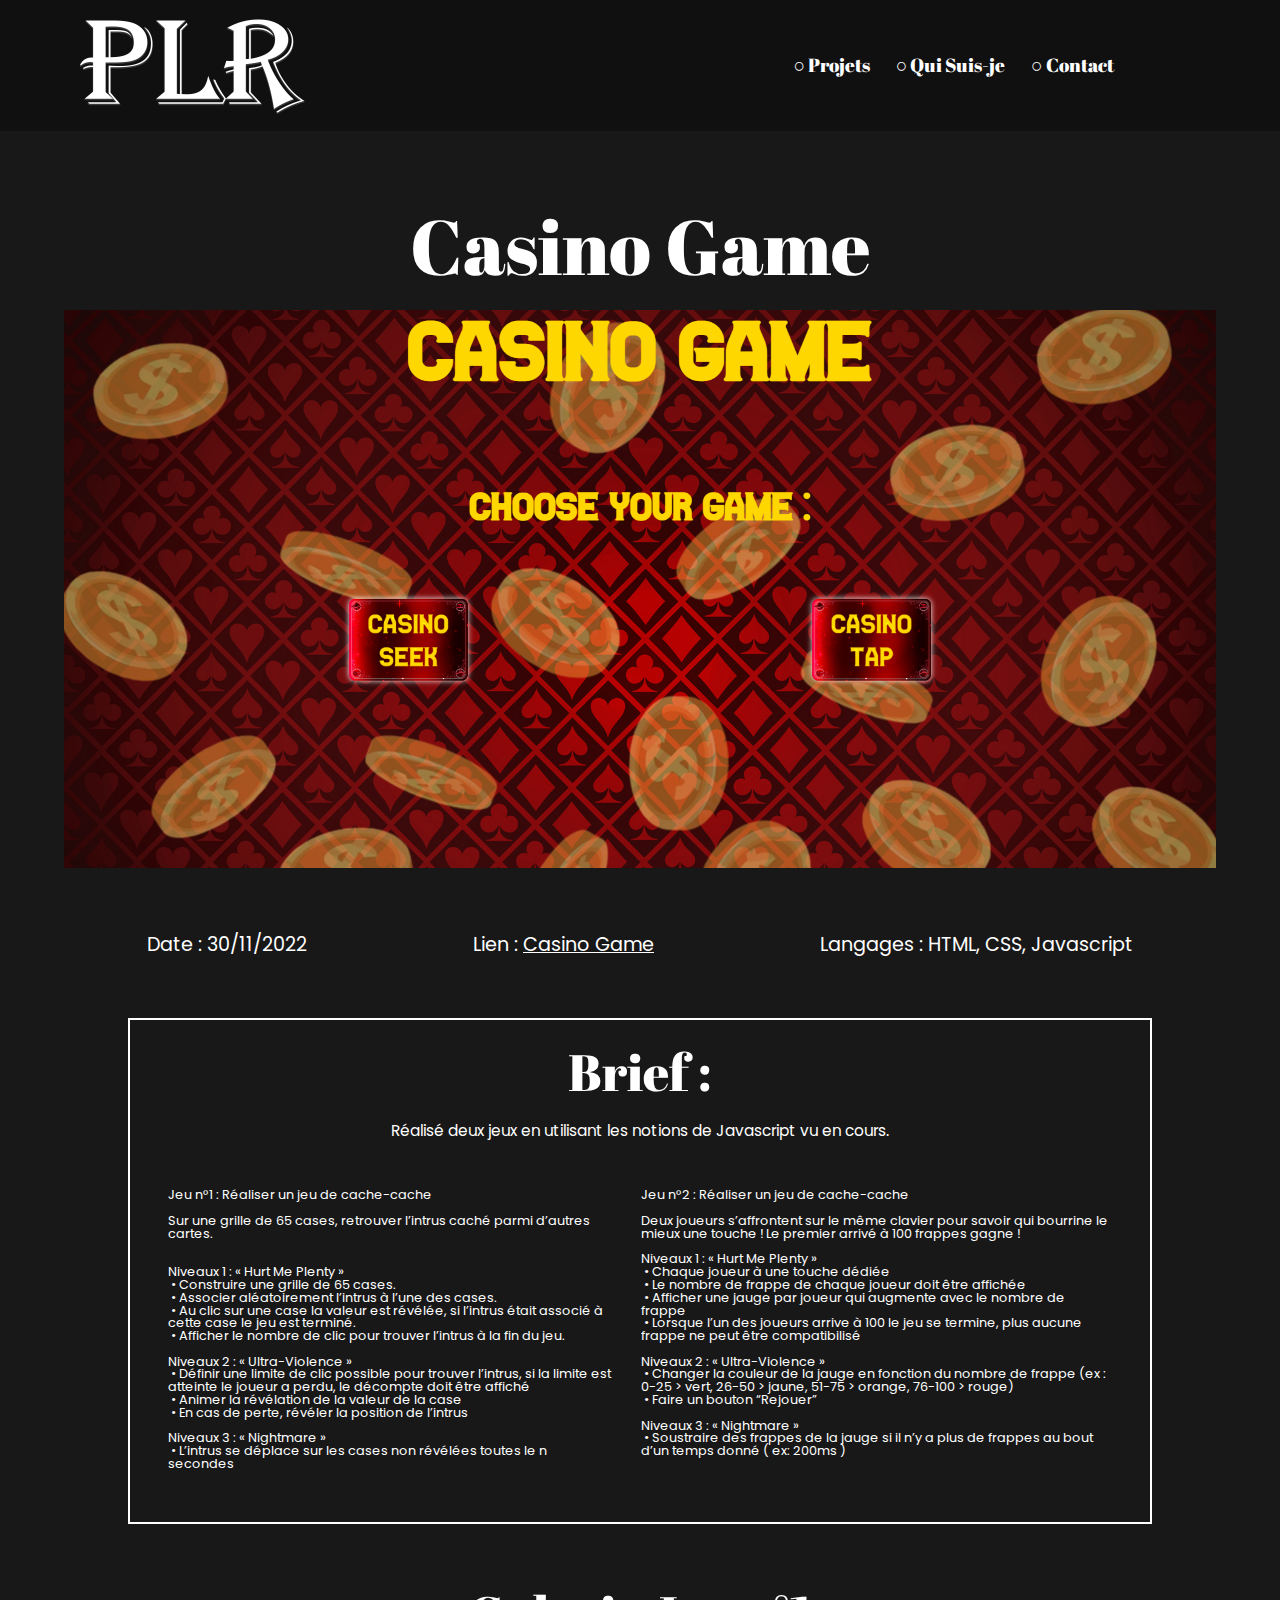
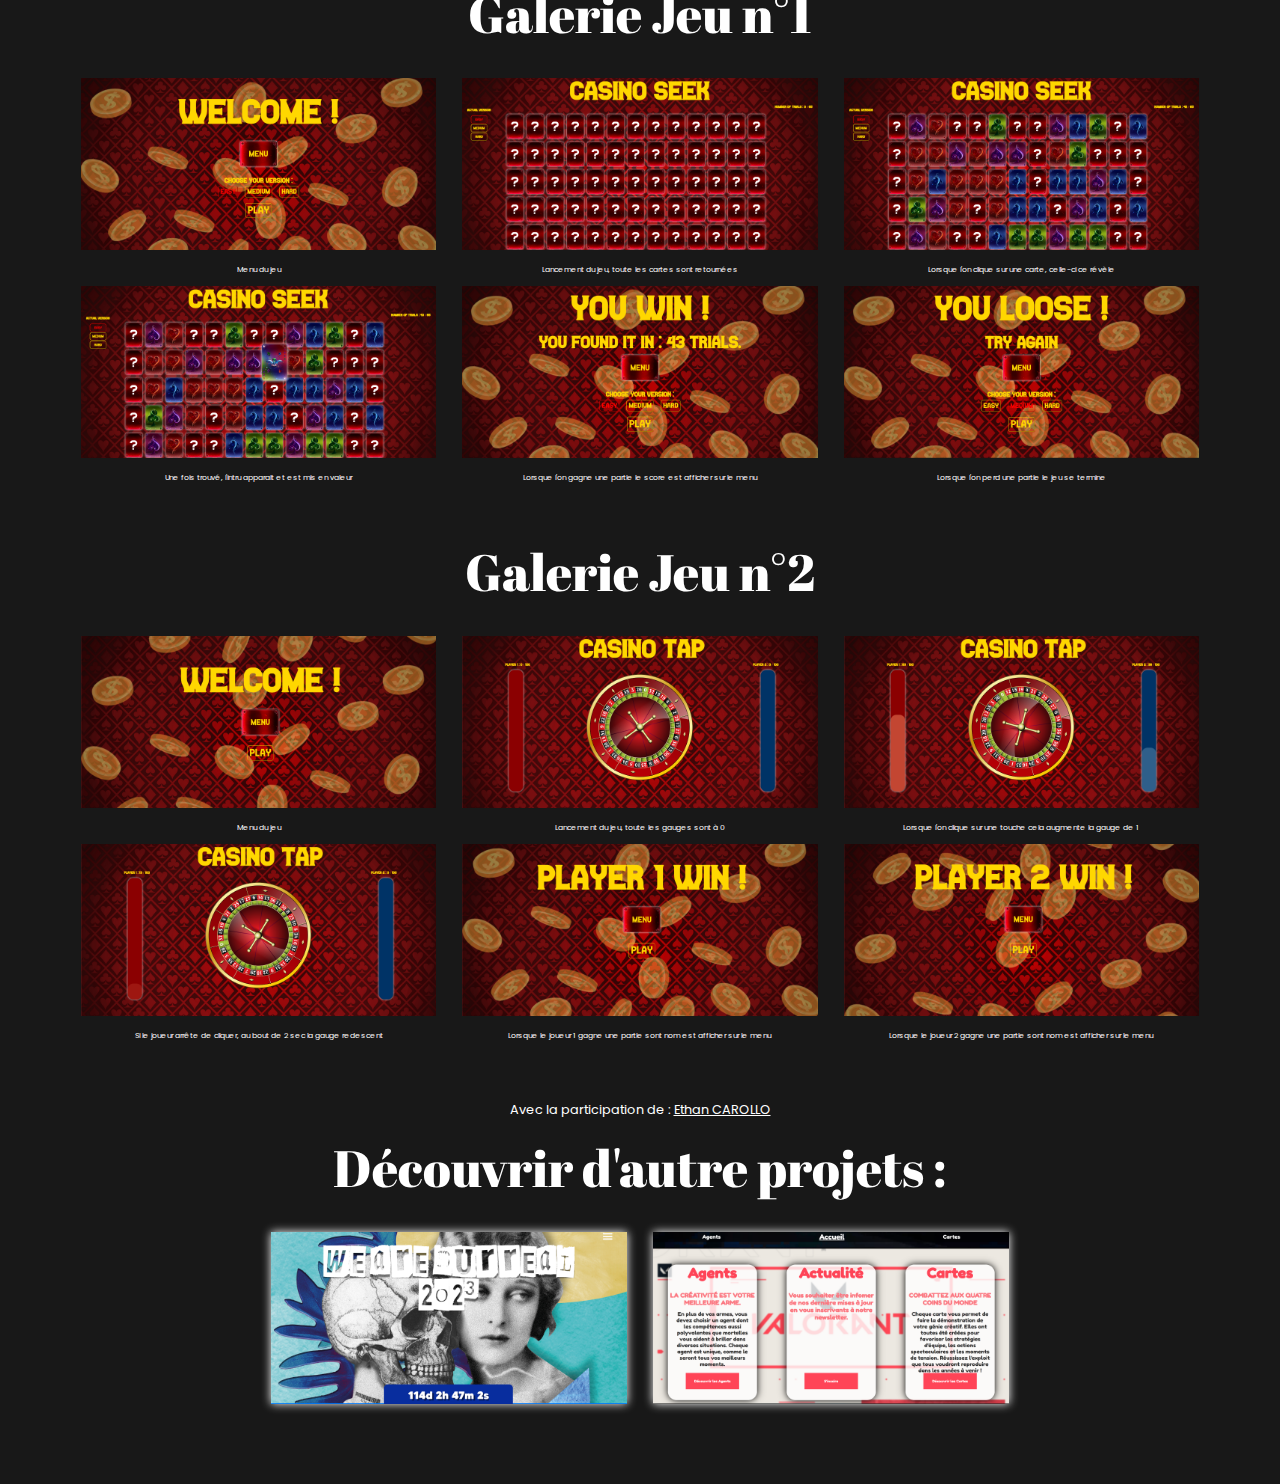
==== Casino/casino.html @ 292a05e4 "Add files via upload" ====
<!DOCTYPE html>

<html lang="en">

<head>
    <meta charset="UTF-8">
    <meta name="viewport" content="width=device-width, initial-scale=1.0">
    <meta http-equiv="X-UA-Compatible" content="ie=edge">
    <title>Pierre-Louis Rousseaux ◉ Portfolio/Casino</title>
    <link rel="icon" type="image/png" sizes="50x50" href="">
    <link rel="stylesheet" href="styles.css" />
</head>

<body>
    <header>
        <a href="../index.html" style="text-decoration: none"><img class="logo" src="../Main/pictures/logo.png"></a>
        <a href="../Main/projects.html" style="text-decoration: none" class="first_link">
            <h1>○ Projets</h1>
        </a>
        <a href="../Main/who.html" style="text-decoration: none">
            <h1>○ Qui Suis-je</h1>
        </a>
        <a href="../Main/contacts.html" style="text-decoration: none">
            <h1>○ Contact</h1>
        </a>
    </header>

    <div class="project">
        <h1>Casino Game</h1>
        <img class="main_picture" src="pictures/Main_Casino.png">
        <div class="informations">
            <p>Date : 30/11/2022</p>
            <p>Lien : <a href="https://p-lrou.github.io/Casino/" target="_blank"
                    style="text-decoration: none; color: white;"><u>Casino Game</u></a></p>
            <p>Langages : HTML, CSS, Javascript</p>
        </div>
        <div class="brief">
            <h2>Brief :</h2>
            <h3>Réalisé deux jeux en utilisant les notions de Javascript vu en cours.</h3>
            <div class="text_game">
                <p>
                    Jeu n°1 : Réaliser un jeu de cache-cache<br><br>
                    Sur une grille de 65 cases, retrouver l’intrus caché parmi d’autres cartes.<br><br><br>
                    Niveaux 1 : « Hurt Me Plenty »<br>
                    &nbsp;• Construire une grille de 65 cases.<br>
                    &nbsp;• Associer aléatoirement l’intrus à l’une des cases.<br>
                    &nbsp;• Au clic sur une case la valeur est révélée, si l’intrus était associé à cette case le jeu
                    est
                    terminé.<br>
                    &nbsp;• Afficher le nombre de clic pour trouver l’intrus à la fin du jeu.<br><br>
                    Niveaux 2 : « Ultra-Violence »<br>
                    &nbsp;• Définir une limite de clic possible pour trouver l’intrus, si la limite est atteinte le
                    joueur a
                    perdu, le décompte doit être affiché<br>
                    &nbsp;• Animer la révélation de la valeur de la case<br>
                    &nbsp;• En cas de perte, révéler la position de l’intrus<br><br>
                    Niveaux 3 : « Nightmare »<br>
                    &nbsp;• L’intrus se déplace sur les cases non révélées toutes le n secondes<br>
                </p>
                <p>
                    Jeu n°2 : Réaliser un jeu de cache-cache<br><br>
                    Deux joueurs s’affrontent sur le même clavier pour savoir qui bourrine le mieux une touche ! Le
                    premier arrivé à 100 frappes gagne !<br><br>
                    Niveaux 1 : « Hurt Me Plenty »<br>
                    &nbsp;• Chaque joueur à une touche dédiée<br>
                    &nbsp;• Le nombre de frappe de chaque joueur doit être affichée<br>
                    &nbsp;• Afficher une jauge par joueur qui augmente avec le nombre de frappe<br>
                    &nbsp;• Lorsque l’un des joueurs arrive à 100 le jeu se termine, plus aucune frappe ne peut être
                    compatibilisé<br><br>
                    Niveaux 2 : « Ultra-Violence »<br>
                    &nbsp;• Changer la couleur de la jauge en fonction du nombre de frappe (ex : 0-25 > vert, 26-50 >
                    jaune,
                    51-75 >
                    orange, 76-100 > rouge)<br>
                    &nbsp;• Faire un bouton “Rejouer”<br><br>
                    Niveaux 3 : « Nightmare »<br>
                    &nbsp;• Soustraire des frappes de la jauge si il n’y a plus de frappes au bout d’un temps donné (
                    ex: 200ms
                    )
                </p>
            </div>
        </div>
        <div class="galery">
            <h2>Galerie Jeu n°1</h2>
            <div class="images">
                <div class="imgs">
                    <img src="pictures/Casino_1.png">
                    <p>Menu du jeu</p>
                </div>
                <div class="imgs">
                    <img src="pictures/Casino_2.png">
                    <p>Lancement du jeu, toute les cartes sont retournées</p>
                </div>
                <div class="imgs">
                    <img src="pictures/Casino_3.png">
                    <p>Lorsque l'on clique sur une carte, celle-ci ce révèle</p>
                </div>
                <div class="imgs">
                    <img src="pictures/Casino_4.png">
                    <p>Une fois trouvé, l'intru apparait et est mis en valeur</p>
                </div>
                <div class="imgs">
                    <img src="pictures/Casino_5.png">
                    <p>Lorsque l'on gagne une partie le score est afficher sur le menu</p>
                </div>
                <div class="imgs">
                    <img src="pictures/Casino_6.png">
                    <p>Lorsque l'on perd une partie le jeu se termine</p>
                </div>
            </div>
        </div>
        <div class="galery">
            <h2>Galerie Jeu n°2</h2>
            <div class="images">
                <div class="imgs">
                    <img src="pictures/Casino_7.png">
                    <p>Menu du jeu</p>
                </div>
                <div class="imgs">
                    <img src="pictures/Casino_8.png">
                    <p>Lancement du jeu, toute les gauges sont à 0</p>
                </div>
                <div class="imgs">
                    <img src="pictures/Casino_9.png">
                    <p>Lorsque l'on clique sur une touche cela augmente la gauge de 1</p>
                </div>
                <div class="imgs">
                    <img src="pictures/Casino_10.png">
                    <p>Si le joueur arrête de cliquer, au bout de 2 sec la gauge redescent</p>
                </div>
                <div class="imgs">
                    <img src="pictures/Casino_11.png">
                    <p>Lorsque le joueur 1 gagne une partie sont nom est afficher sur le menu</p>
                </div>
                <div class="imgs">
                    <img src="pictures/Casino_12.png">
                    <p>Lorsque le joueur 2 gagne une partie sont nom est afficher sur le menu</p>
                </div>
            </div>
        </div>
    </div>
    <p class="help">Avec la participation de : <a href="https://www.ethew-dev.space/" target="_blank"
            style="text-decoration: none; color: white;"><u>Ethan
                CAROLLO</u></a></p>
    <div class="other">
        <h2>Découvrir d'autre projets :</h2>
        <div class="other_projects">
            <a href="../WorkShop_1/workshop1.html" style="text-decoration: none"><img
                    src="../WorkShop_1/pictures/Main_WorkShop1.png"></a>
            <a href="../Valorant/valorant.html" style="text-decoration: none"><img
                    src="../Valorant/pictures/Main_Valorant.png"></a>
        </div>
    </div>

    <script src="index.js"></script>
</body>

</html>
---- Casino/styles.css ----
@import url('https://fonts.googleapis.com/css2?family=Abril+Fatface&display=swap');
@import url('https://fonts.googleapis.com/css2?family=Poppins:wght@500&display=swap');

html,
body,
div,
span,
applet,
object,
iframe,
h1,
h2,
h3,
h4,
h5,
h6,
p,
blockquote,
pre,
a,
abbr,
acronym,
address,
big,
cite,
code,
del,
dfn,
em,
img,
ins,
kbd,
q,
s,
samp,
small,
strike,
strong,
sub,
sup,
tt,
var,
b,
u,
i,
center,
dl,
dt,
dd,
ol,
ul,
li,
fieldset,
form,
label,
legend,
table,
caption,
tbody,
tfoot,
thead,
tr,
th,
td,
article,
aside,
canvas,
details,
embed,
figure,
figcaption,
footer,
header,
hgroup,
menu,
nav,
output,
ruby,
section,
summary,
time,
mark,
audio,
video {
    margin: 0;
    padding: 0;
    border: 0;
    font-size: 100%;
    font: inherit;
    vertical-align: baseline;
}

article,
aside,
details,
figcaption,
figure,
footer,
header,
hgroup,
menu,
nav,
section {
    display: block;
}

body {
    line-height: 1;
}

ol,
ul {
    list-style: none;
}

blockquote,
q {
    quotes: none;
}

blockquote:before,
blockquote:after,
q:before,
q:after {
    content: '';
    content: none;
}

table {
    border-collapse: collapse;
    border-spacing: 0;
}

::-webkit-scrollbar {
    width: 10px;
}

::-webkit-scrollbar-track {
    background: rgb(24, 24, 24);
}

::-webkit-scrollbar-thumb {
    background: #a30507;
    border-radius: 10px;
}

::-webkit-scrollbar-thumb:hover {
    background: #a10507c9;
}

body {
    background-color: rgb(24, 24, 24);
}

header {
    display: flex;
    background-color: rgba(0,0,0,0.3);
}

header .logo {
    margin-left: 5vw;
    position: relative;
    width: 20vw;
}

header .first_link{
    margin-left: 35vw;
}

header a {
    font-size: 1.5vw;
    margin-top: auto;
    margin-bottom: auto;
    margin-right: 2vw;
    color: white;
    font-family: 'Abril Fatface', cursive;
}

.project {
    margin-top: 6vw;
    margin-left: 5vw;
    margin-right: 5vw;
    color: white;
}

.project h1 {
    margin-bottom: 2vw;
    text-align: center;
    font-size: 6vw;
    font-family: 'Abril Fatface', cursive;
}

.project .main_picture {
    width: 100%;
}

.project .informations {
    margin-top: 5vw;
    margin-bottom: 5vw;
    display: flex;
    font-size: 1.5vw;
    font-family: 'Poppins', sans-serif;
}

.informations p {
    margin: auto;
}

.brief {
    margin-left: 5vw;
    margin-right: 5vw;
    margin-bottom: 5vw;
    border: 0.2vw solid white;
    padding: 2vw;
}

.brief h2 {
    margin-bottom: 2vw;
    text-align: center;
    font-size: 4vw;
    font-family: 'Abril Fatface', cursive;
}

.brief h3 {
    text-align: center;
    margin-top: 2vw;
    margin-bottom: 2vw;
    font-size: 1.2vw;
    font-family: 'Poppins', sans-serif;
}

.brief .text_game {
    display: flex;
}

.text_game p {
    margin: 1vw;
    margin-top: 2vw;
    margin-bottom: 2vw;
    font-size: 1vw;
    font-family: 'Poppins', sans-serif;
}

.galery .images {
    justify-content: center;
    display: flex;
    flex-wrap: wrap;
    margin-bottom: 5vw;
}

.galery h2 {
    margin-bottom: 2vw;
    text-align: center;
    font-size: 4vw;
    font-family: 'Abril Fatface', cursive;
}

.images img {
    width: 27.8vw;
    margin: 1vw;
}

.imgs p{
    text-align: center;
    font-size: 0.6vw;
    font-family: 'Poppins', sans-serif;
}

.help{
    margin-bottom: 2vw;
    text-align: center;
    font-size: 1vw;
    color: white;
    font-family: 'Poppins', sans-serif;
}

.other {
    margin-left: 5vw;
    margin-right: 5vw;
    margin-bottom: 5vw;
}

.other h2{
    margin-bottom: 2vw;
    text-align: center;
    font-size: 4vw;
    color: white;
    font-family: 'Abril Fatface', cursive;
}

.other .other_projects {
    justify-content: center;
    display: flex;
    flex-wrap: wrap;
}

.other_projects img{
    width: 27.8vw;
    margin: 1vw;
    transition: all 0.5s;
    box-shadow: 0px 0px 1vh rgb(255, 255, 255);
}

.other_projects img:hover{  
    scale: 1.05;
    transition: all 0.5s;
}
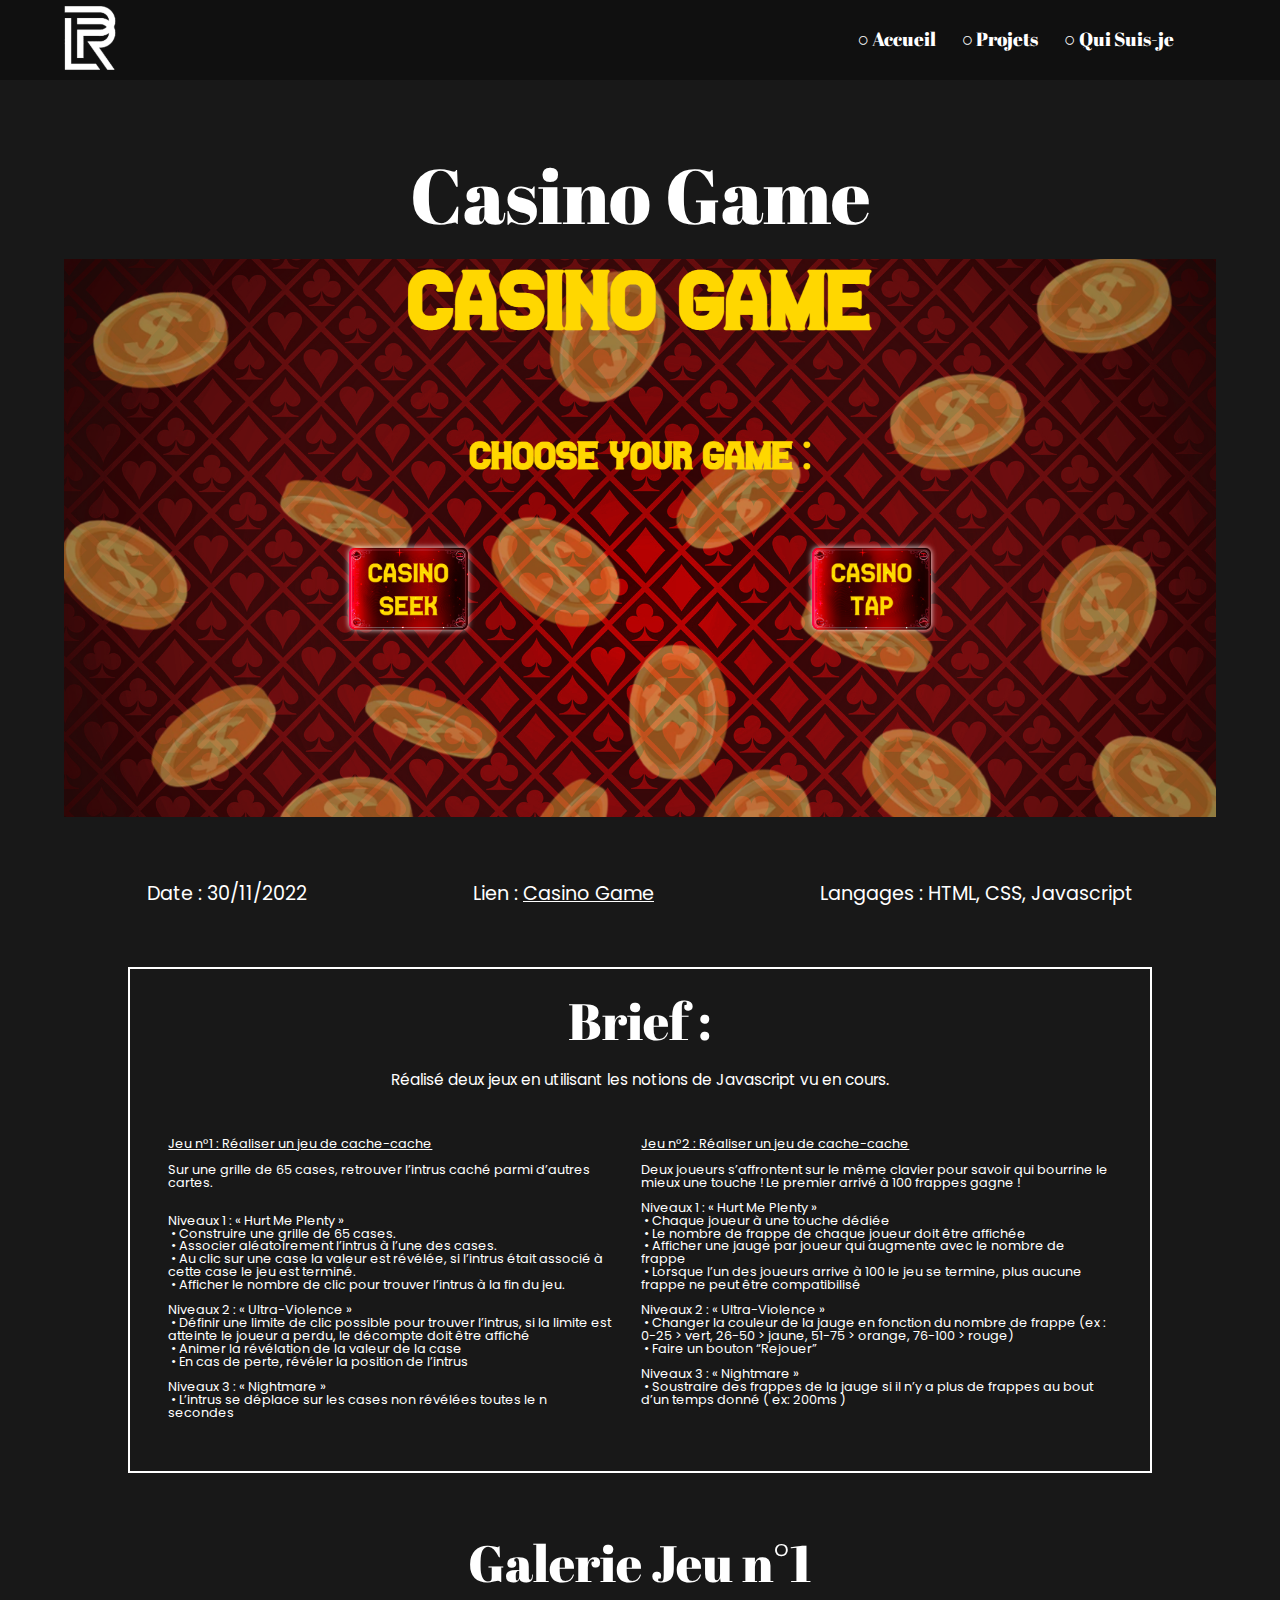
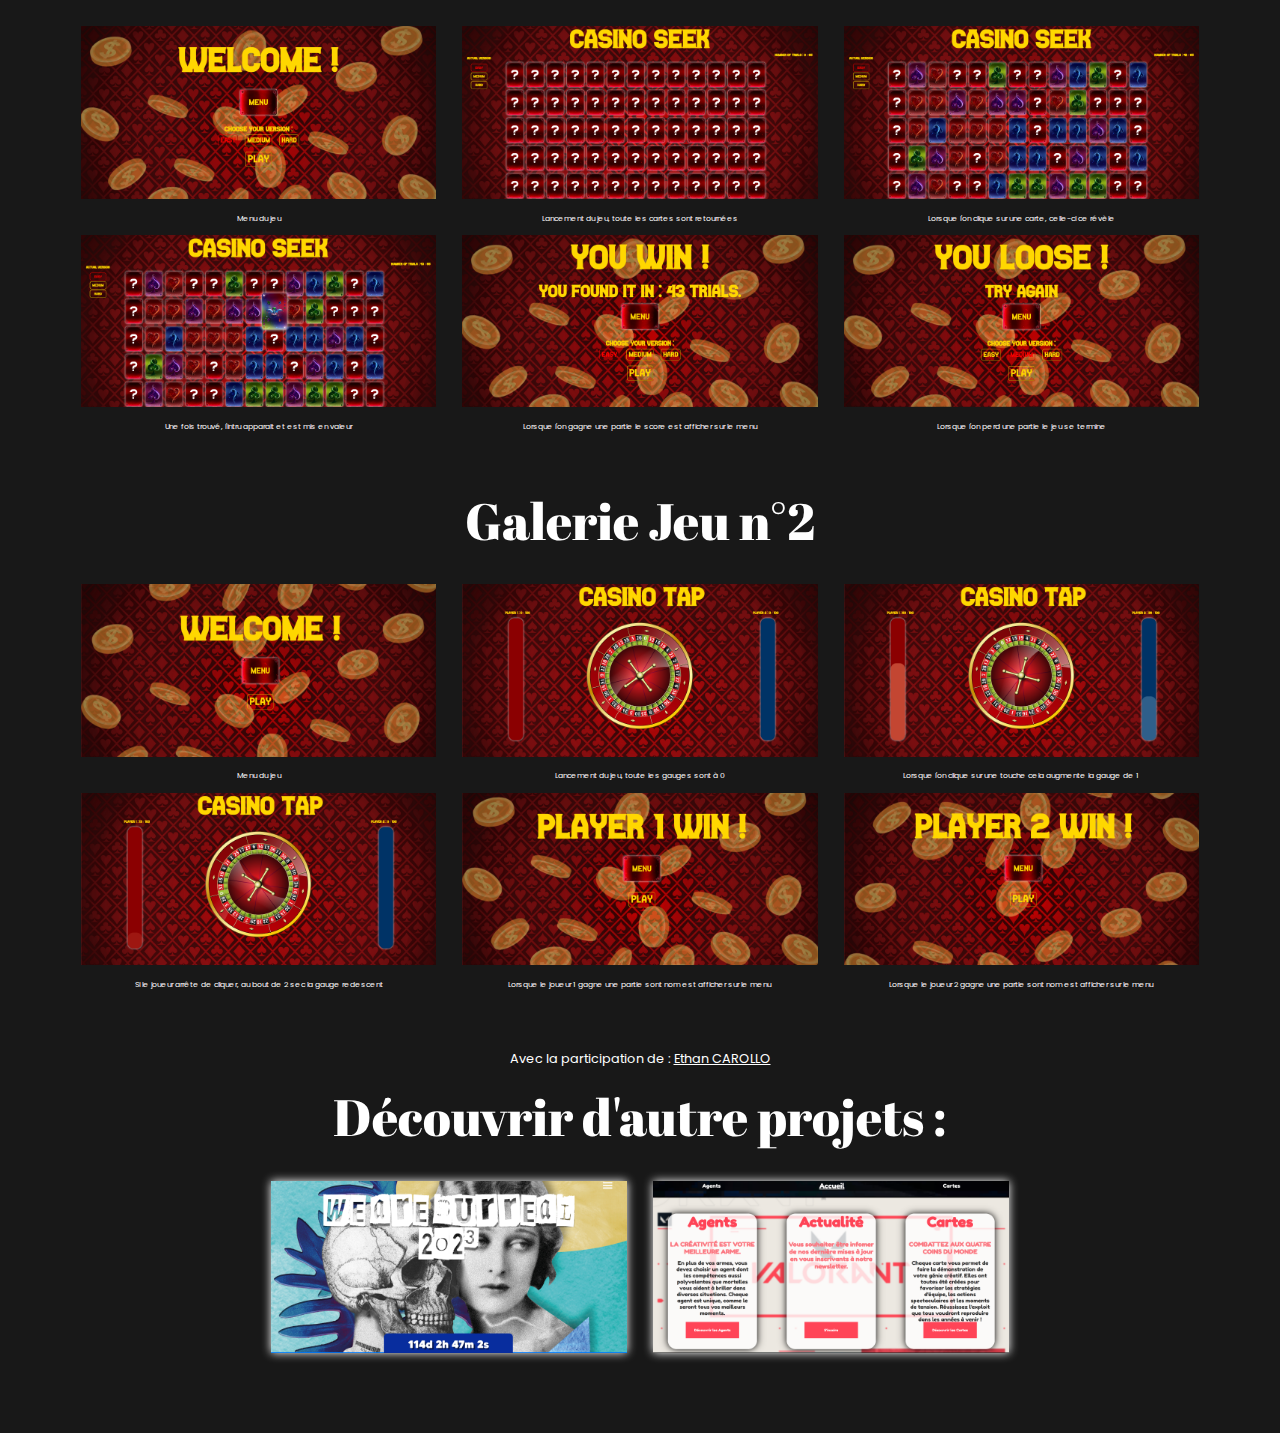
==== commit 49f5221f: "Add files via upload" ====
--- a/Casino/casino.html
+++ b/Casino/casino.html
@@ -14,14 +14,14 @@
 <body>
     <header>
         <a href="../index.html" style="text-decoration: none"><img class="logo" src="../Main/pictures/logo.png"></a>
-        <a href="../Main/projects.html" style="text-decoration: none" class="first_link">
+        <a href="../index.html" style="text-decoration: none" class="first_link">
+            <h1>○ Accueil</h1>
+        </a>
+        <a href="../Main/projects.html" style="text-decoration: none">
             <h1>○ Projets</h1>
         </a>
-        <a href="../Main/who.html" style="text-decoration: none">
+        <a href="../Main/quisuisje.html" style="text-decoration: none">
             <h1>○ Qui Suis-je</h1>
-        </a>
-        <a href="../Main/contacts.html" style="text-decoration: none">
-            <h1>○ Contact</h1>
         </a>
     </header>
 
@@ -39,7 +39,7 @@
             <h3>Réalisé deux jeux en utilisant les notions de Javascript vu en cours.</h3>
             <div class="text_game">
                 <p>
-                    Jeu n°1 : Réaliser un jeu de cache-cache<br><br>
+                    <u>Jeu n°1 : Réaliser un jeu de cache-cache</u><br><br>
                     Sur une grille de 65 cases, retrouver l’intrus caché parmi d’autres cartes.<br><br><br>
                     Niveaux 1 : « Hurt Me Plenty »<br>
                     &nbsp;• Construire une grille de 65 cases.<br>
@@ -58,7 +58,7 @@
                     &nbsp;• L’intrus se déplace sur les cases non révélées toutes le n secondes<br>
                 </p>
                 <p>
-                    Jeu n°2 : Réaliser un jeu de cache-cache<br><br>
+                    <u>Jeu n°2 : Réaliser un jeu de cache-cache</u><br><br>
                     Deux joueurs s’affrontent sur le même clavier pour savoir qui bourrine le mieux une touche ! Le
                     premier arrivé à 100 frappes gagne !<br><br>
                     Niveaux 1 : « Hurt Me Plenty »<br>
--- a/Casino/styles.css
+++ b/Casino/styles.css
@@ -158,13 +158,14 @@
 }
 
 header .logo {
-    margin-left: 5vw;
+    margin: 0.5vw;
+    margin-left: 4.5vw;
     position: relative;
-    width: 20vw;
+    width: 5vw;
 }
 
 header .first_link{
-    margin-left: 35vw;
+    margin-left: 55vw;
 }
 
 header a {
@@ -174,6 +175,12 @@
     margin-right: 2vw;
     color: white;
     font-family: 'Abril Fatface', cursive;
+    transition: all 0.5s;
+}
+
+header a:hover {
+    color: #a30507;
+    transition: all 0.5s;
 }
 
 .project {
@@ -304,4 +311,175 @@
 .other_projects img:hover{  
     scale: 1.05;
     transition: all 0.5s;
+}
+
+
+@media screen and (orientation:portrait) {
+    body{
+        overflow-x: hidden;
+    }
+
+    header {
+        display: flex;
+        background-color: rgba(0, 0, 0, 0.3);
+    }
+    
+    header .logo {
+        margin: 0.5vw;
+        margin-left: 4.5vw;
+        position: relative;
+        width: 15vw;
+    }
+    
+    header .first_link {
+        margin-left: 3vw;
+    }
+    
+    header a {
+        font-size: 4vw;
+        margin-top: auto;
+        margin-bottom: auto;
+        margin-right: 2vw;
+        color: white;
+        font-family: 'Abril Fatface', cursive;
+        transition: all 0.5s;
+    }
+    
+    header a:hover {
+        color: #a30507;
+        transition: all 0.5s;
+    }
+    
+    .project {
+        margin-top: 6vw;
+        margin-left: 5vw;
+        margin-right: 5vw;
+        color: white;
+    }
+    
+    .project h1 {
+        margin-bottom: 2vw;
+        text-align: center;
+        font-size: 7vw;
+        font-family: 'Abril Fatface', cursive;
+    }
+    
+    .project .main_picture {
+        width: 100%;
+    }
+    
+    .project .informations {
+        margin-top: 5vw;
+        margin-bottom: 5vw;
+        display: flex;
+        flex-direction: column;
+        font-size: 3.5vw;
+        font-family: 'Poppins', sans-serif;
+    }
+    
+    .informations p {
+        margin: auto;
+    }
+    
+    .brief {
+        margin-left: 5vw;
+        margin-right: 5vw;
+        margin-bottom: 5vw;
+        border: 0.2vw solid white;
+        padding: 2vw;
+    }
+    
+    .brief h2 {
+        margin-bottom: 2vw;
+        text-align: center;
+        font-size: 6vw;
+        font-family: 'Abril Fatface', cursive;
+    }
+    
+    .brief h3 {
+        text-align: center;
+        margin-top: 2vw;
+        margin-bottom: 2vw;
+        font-size: 2.5vw;
+        font-family: 'Poppins', sans-serif;
+    }
+    
+    .brief .text_game {
+        display: flex;
+        flex-direction: column;
+    }
+    
+    .text_game p {
+        margin: 1vw;
+        text-align: center;
+        margin-top: 2vw;
+        margin-bottom: 2vw;
+        font-size: 2vw;
+        font-family: 'Poppins', sans-serif;
+    }
+    
+    .galery .images {
+        justify-content: center;
+        display: flex;
+        flex-wrap: wrap;
+        margin-bottom: 5vw;
+    }
+    
+    .galery h2 {
+        margin-bottom: 2vw;
+        text-align: center;
+        font-size: 6vw;
+        font-family: 'Abril Fatface', cursive;
+    }
+    
+    .images img {
+        width: 37.8vw;
+        margin: 1vw;
+    }
+    
+    .imgs p{
+        text-align: center;
+        font-size: 1.1vw;
+        font-family: 'Poppins', sans-serif;
+    }
+    
+    .help{
+        margin-bottom: 2vw;
+        text-align: center;
+        font-size: 2vw;
+        color: white;
+        font-family: 'Poppins', sans-serif;
+    }
+    
+    .other {
+        margin-left: 5vw;
+        margin-right: 5vw;
+        margin-bottom: 5vw;
+    }
+    
+    .other h2{
+        margin-bottom: 2vw;
+        text-align: center;
+        font-size: 5vw;
+        color: white;
+        font-family: 'Abril Fatface', cursive;
+    }
+    
+    .other .other_projects {
+        justify-content: center;
+        display: flex;
+        flex-wrap: wrap;
+    }
+    
+    .other_projects img{
+        width: 37.8vw;
+        margin: 1vw;
+        transition: all 0.5s;
+        box-shadow: 0px 0px 0.5vh rgb(255, 255, 255);
+    }
+    
+    .other_projects img:hover{  
+        scale: 1.05;
+        transition: all 0.5s;
+    }
 }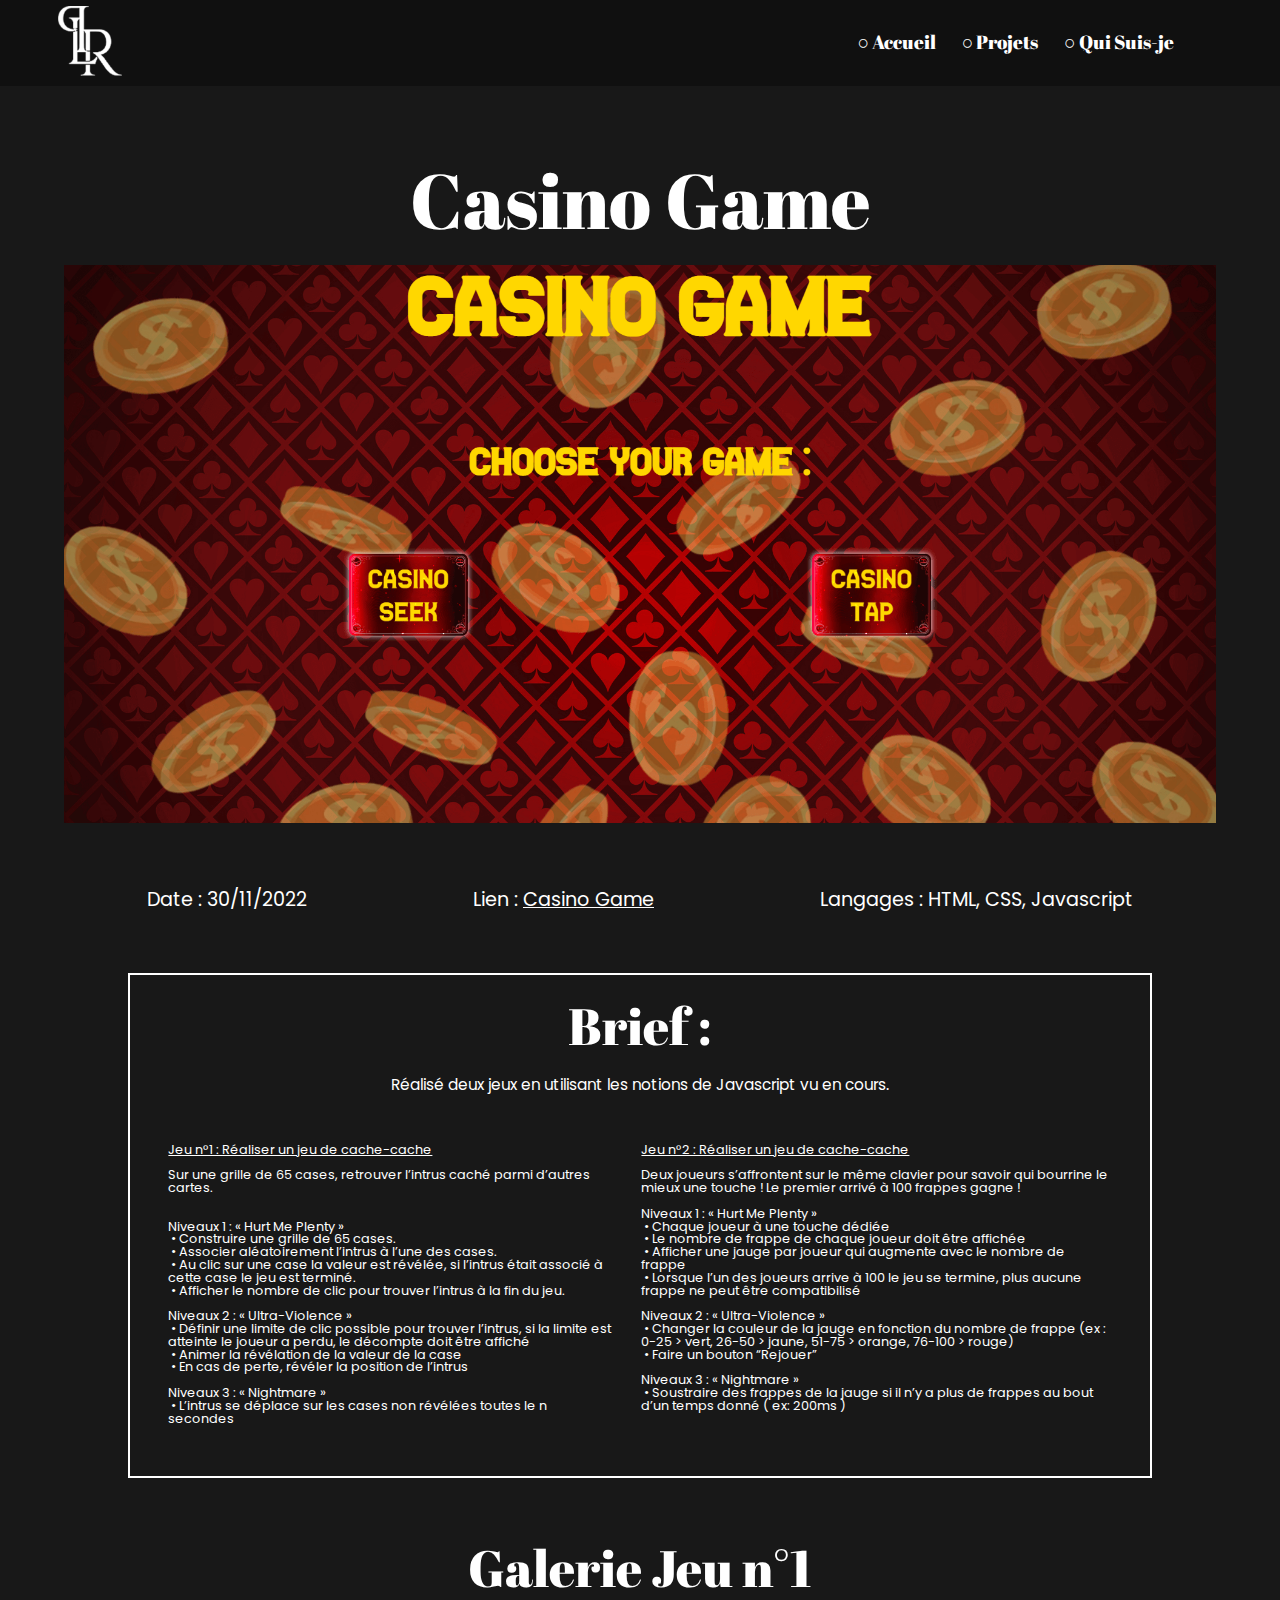
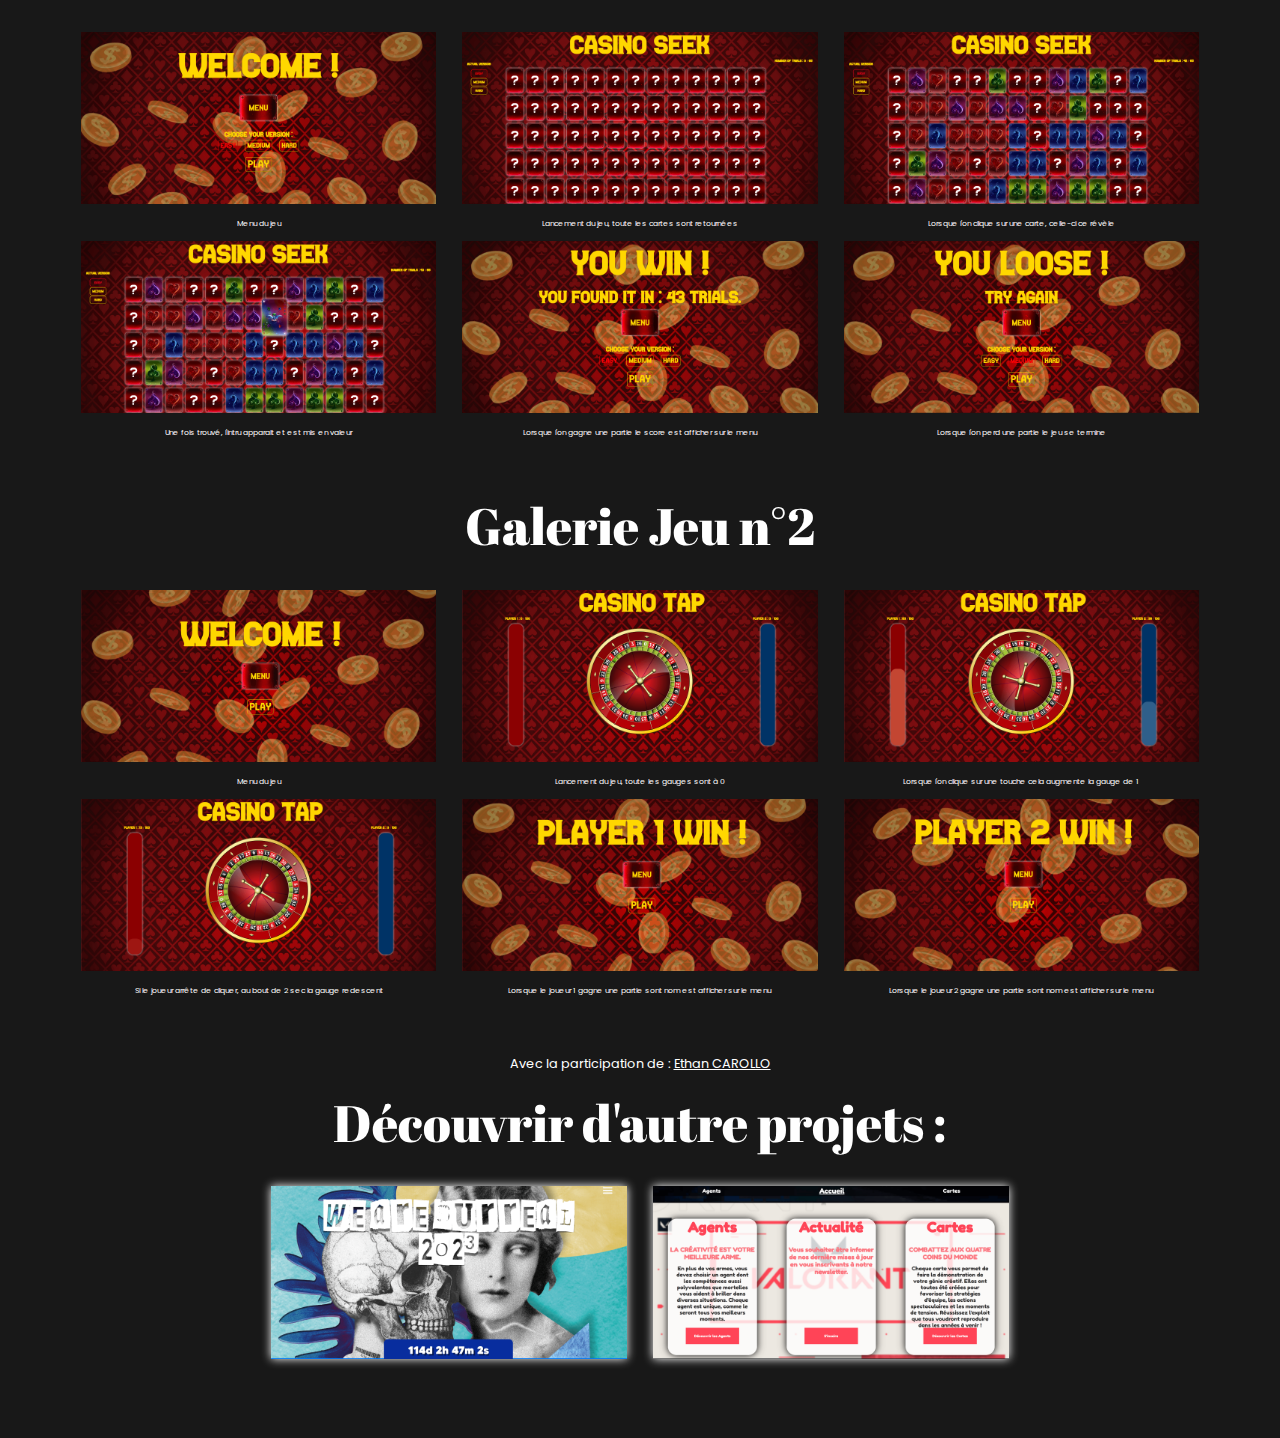
==== commit 62c429f5: "Add files via upload" ====
--- a/Casino/casino.html
+++ b/Casino/casino.html
@@ -1,6 +1,6 @@
 <!DOCTYPE html>
 
-<html lang="en">
+<html lang="fr">
 
 <head>
     <meta charset="UTF-8">
@@ -151,8 +151,6 @@
                     src="../Valorant/pictures/Main_Valorant.png"></a>
         </div>
     </div>
-
-    <script src="index.js"></script>
 </body>
 
 </html>--- a/Casino/styles.css
+++ b/Casino/styles.css
@@ -313,7 +313,6 @@
     transition: all 0.5s;
 }
 
-
 @media screen and (orientation:portrait) {
     body{
         overflow-x: hidden;
@@ -332,7 +331,7 @@
     }
     
     header .first_link {
-        margin-left: 3vw;
+        margin-left: 10vw;
     }
     
     header a {
@@ -379,6 +378,7 @@
     
     .informations p {
         margin: auto;
+        margin-bottom: 2vw;
     }
     
     .brief {
@@ -392,7 +392,7 @@
     .brief h2 {
         margin-bottom: 2vw;
         text-align: center;
-        font-size: 6vw;
+        font-size: 7vw;
         font-family: 'Abril Fatface', cursive;
     }
     
@@ -400,7 +400,7 @@
         text-align: center;
         margin-top: 2vw;
         margin-bottom: 2vw;
-        font-size: 2.5vw;
+        font-size: 3.5vw;
         font-family: 'Poppins', sans-serif;
     }
     
@@ -414,7 +414,7 @@
         text-align: center;
         margin-top: 2vw;
         margin-bottom: 2vw;
-        font-size: 2vw;
+        font-size: 3vw;
         font-family: 'Poppins', sans-serif;
     }
     
@@ -428,7 +428,7 @@
     .galery h2 {
         margin-bottom: 2vw;
         text-align: center;
-        font-size: 6vw;
+        font-size: 7vw;
         font-family: 'Abril Fatface', cursive;
     }
     
@@ -439,7 +439,9 @@
     
     .imgs p{
         text-align: center;
-        font-size: 1.1vw;
+        justify-content: center;
+        max-width: 39vw;
+        font-size: 2vw;
         font-family: 'Poppins', sans-serif;
     }
     
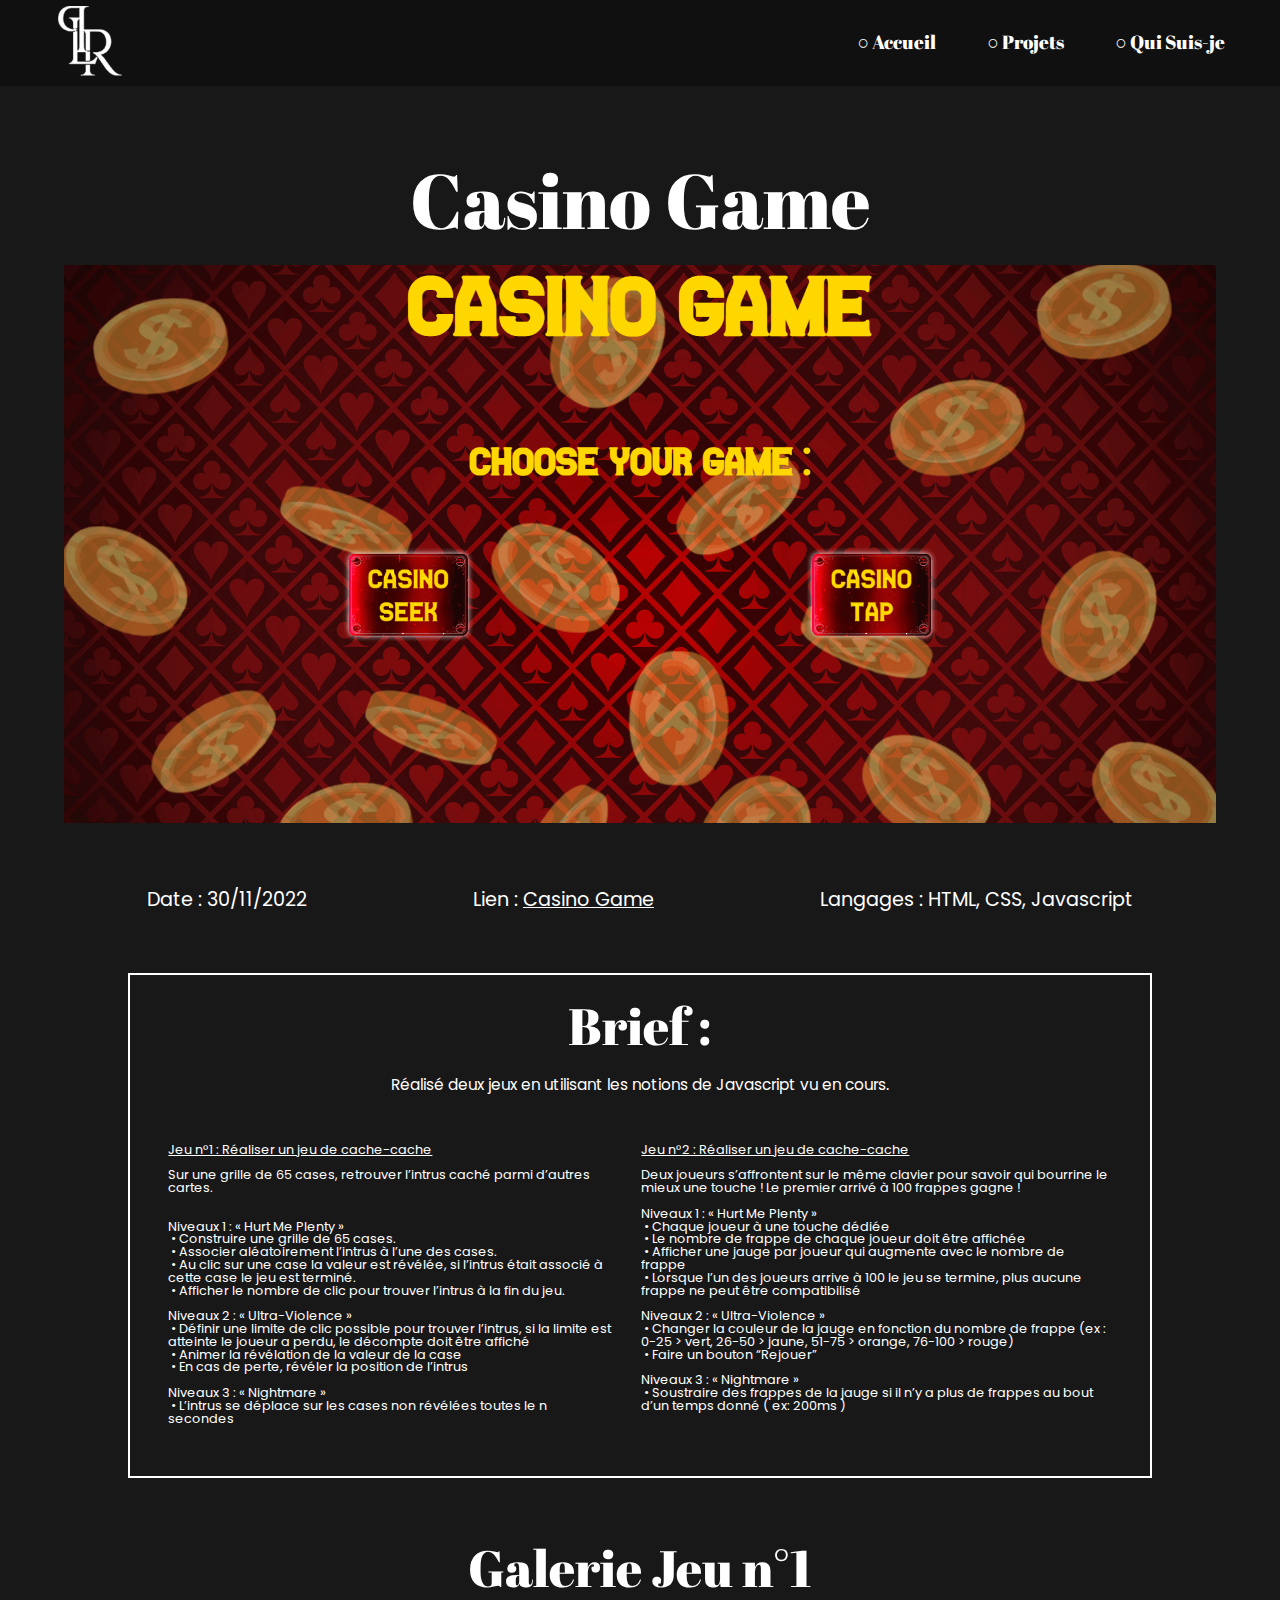
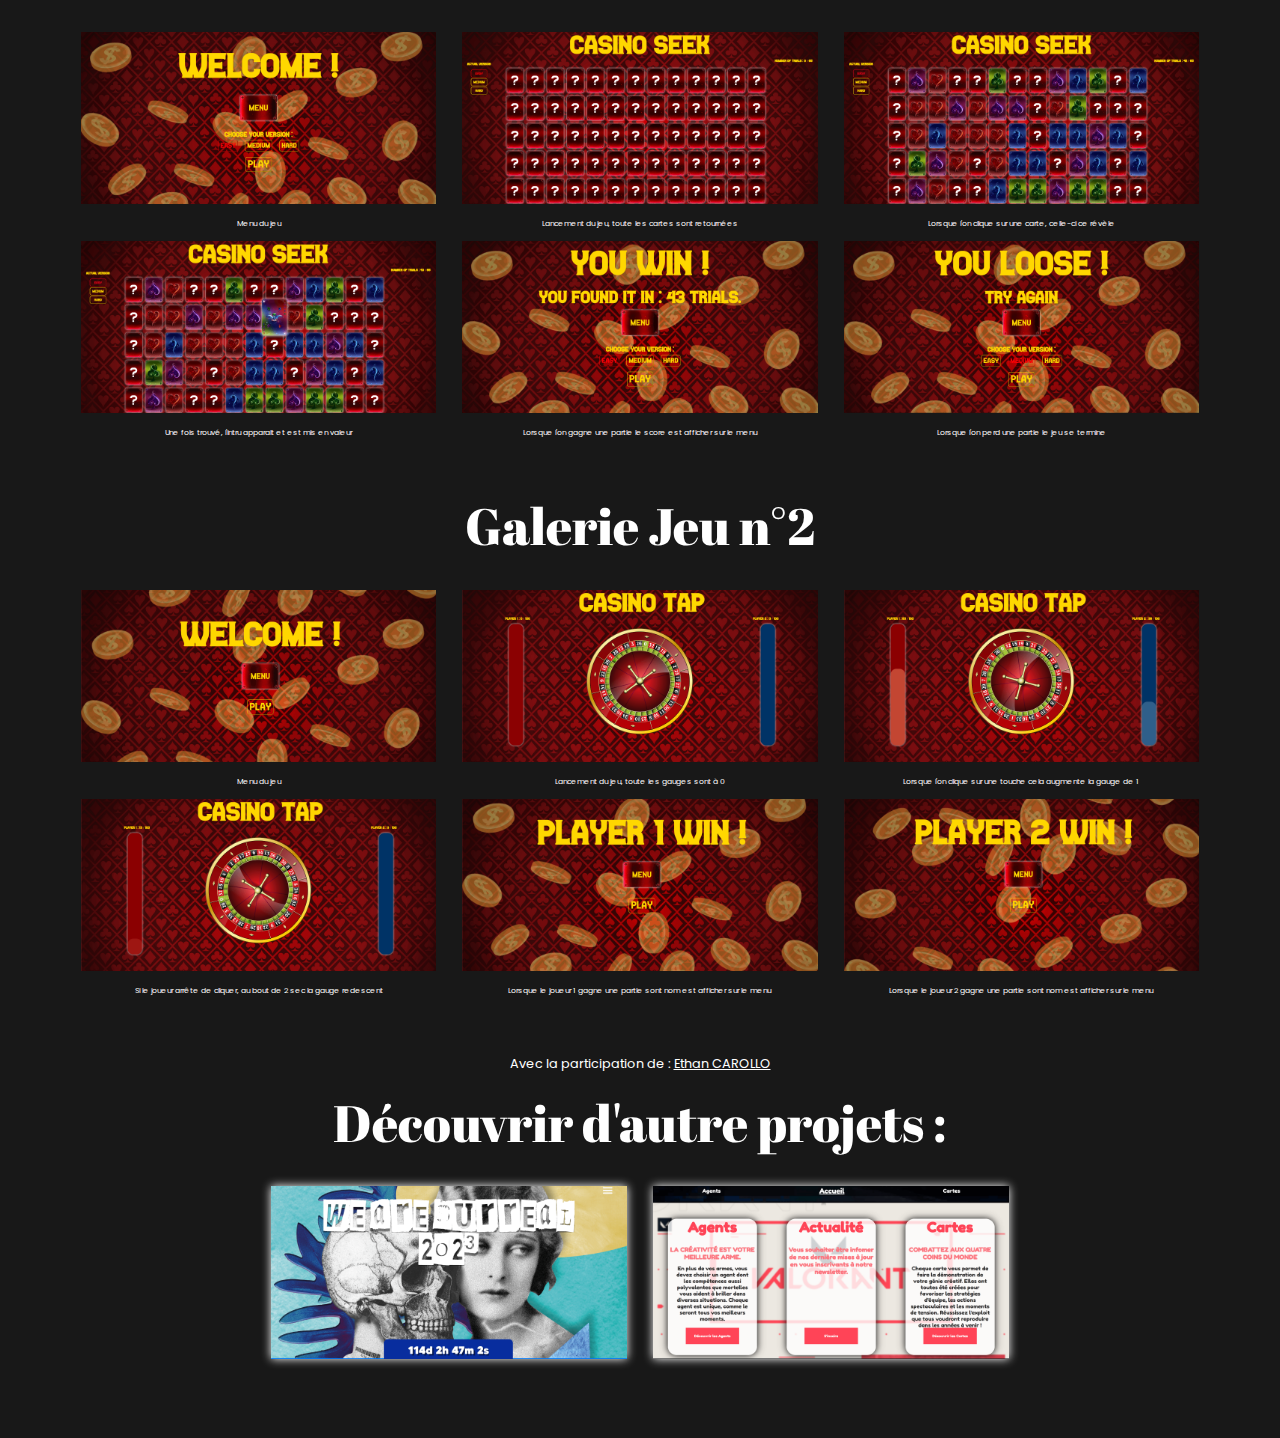
==== commit b2884571: "Add files via upload" ====
--- a/Casino/casino.html
+++ b/Casino/casino.html
@@ -6,8 +6,9 @@
     <meta charset="UTF-8">
     <meta name="viewport" content="width=device-width, initial-scale=1.0">
     <meta http-equiv="X-UA-Compatible" content="ie=edge">
+    <script src="https://cdnjs.cloudflare.com/ajax/libs/gsap/3.8.0/gsap.min.js"></script>
     <title>Pierre-Louis Rousseaux ◉ Portfolio/Casino</title>
-    <link rel="icon" type="image/png" sizes="50x50" href="">
+    <link rel="icon" type="image/png" sizes="50x50" href="../Main/pictures/logo_fond2.png">
     <link rel="stylesheet" href="styles.css" />
 </head>
 
@@ -20,9 +21,8 @@
         <a href="../Main/projects.html" style="text-decoration: none">
             <h1>○ Projets</h1>
         </a>
-        <a href="../Main/quisuisje.html" style="text-decoration: none">
-            <h1>○ Qui Suis-je</h1>
-        </a>
+        
+        <h1 class="quisuisjeTitle">○ Qui Suis-je</h1>
     </header>
 
     <div class="project">
@@ -151,6 +151,24 @@
                     src="../Valorant/pictures/Main_Valorant.png"></a>
         </div>
     </div>
+
+    <div class="quisuisje">
+        <div class="modal">
+            <img class="cross" src="../Main/pictures/cross_white.svg">
+            <p class="textquisuisje">Bonjour, je m’appelle Pierre-Louis ROUSSEAUX, j'ai 18 ans et je suis actuellement
+                étudiant au Campus
+                Gobelins d’Annecy dans la filière développeur web et mobile.</p>
+            <h2>pl74rou@gmail.com</h2>
+            <div class="reseaux">
+                <a href="https://www.instagram.com/pierrelouis.rousseaux/" target="_blank"><img class="instagram"
+                        src="../Main/pictures/instagram.svg"></a>
+                <a href="https://www.linkedin.com/in/pierre-louis-rousseaux/" target="_blank"><img class="linkedin"
+                        src="../Main/pictures/linkedin.svg"></a>
+            </div>
+        </div>
+    </div>
+
+    <script src="../Main/index.js"></script>
 </body>
 
 </html>--- a/Casino/styles.css
+++ b/Casino/styles.css
@@ -168,6 +168,7 @@
     margin-left: 55vw;
 }
 
+
 header a {
     font-size: 1.5vw;
     margin-top: auto;
@@ -183,6 +184,22 @@
     transition: all 0.5s;
 }
 
+header h1 {
+    font-size: 1.5vw;
+    margin-top: auto;
+    margin-bottom: auto;
+    margin-right: 2vw;
+    color: white;
+    font-family: 'Abril Fatface', cursive;
+    transition: all 0.5s;
+}
+
+header h1:hover {
+    color: #a30507;
+    transition: all 0.5s;
+    cursor: pointer;
+}
+
 .project {
     margin-top: 6vw;
     margin-left: 5vw;
@@ -311,6 +328,65 @@
 .other_projects img:hover{  
     scale: 1.05;
     transition: all 0.5s;
+}
+
+
+.quisuisje .modal {
+    display: none;
+    position: fixed;
+    left: auto;
+    top: 10vw;
+    right: 1vw;
+    background-color: #252525;
+    z-index: 1;
+    padding-bottom: 3vw;
+    width: 25%;
+    margin-bottom: 1%;
+    border-radius: 5vh;
+    box-shadow: 0px 0px 2vh rgb(255, 255, 255);
+}
+
+.quisuisje .cross {
+    position: relative;
+    width: 2vw;
+    margin: 1vw;
+    float: right;
+    cursor: pointer;
+    transition: all 0.5s;
+}
+
+.quisuisje .cross:hover {
+    transition: all 0.5s;
+    scale: 1.2;
+}
+
+.quisuisje .textquisuisje {
+    font-size: 1vw;
+    margin: 2vw;
+    margin-top: 4vw;
+    margin-bottom: 1vw;
+    color: white;
+    font-family: 'Poppins', sans-serif;
+}
+
+.quisuisje h2 {
+    font-size: 1vw;
+    margin: 2vw;
+    margin-bottom: 1vw;
+    color: white;
+    font-family: 'Poppins', sans-serif;
+}
+
+.quisuisje .reseaux{
+    text-align: center;
+}
+
+.quisuisje .instagram {
+    width: 3vw;
+}
+
+.quisuisje .linkedin {
+    width: 3vw;
 }
 
 @media screen and (orientation:portrait) {
@@ -343,8 +419,23 @@
         font-family: 'Abril Fatface', cursive;
         transition: all 0.5s;
     }
-    
+
     header a:hover {
+        color: #a30507;
+        transition: all 0.5s;
+    }
+
+    header h1 {
+        font-size: 4vw;
+        margin-top: auto;
+        margin-bottom: auto;
+        margin-right: 2vw;
+        color: white;
+        font-family: 'Abril Fatface', cursive;
+        transition: all 0.5s;
+    }
+
+    header h1:hover {
         color: #a30507;
         transition: all 0.5s;
     }
@@ -484,4 +575,59 @@
         scale: 1.05;
         transition: all 0.5s;
     }
+
+
+    .quisuisje .modal {
+        display: none;
+        position: fixed;
+        left: auto;
+        top: 20vw;
+        right: 1vw;
+        background-color: #252525;
+        z-index: 1;
+        padding-bottom: 3vw;
+        width: 50%;
+        margin-bottom: 1%;
+        border-radius: 3vh;
+        box-shadow: 0px 0px 2vh rgb(255, 255, 255);
+    }
+    
+    .quisuisje .cross {
+        position: relative;
+        width: 5vw;
+        margin: 1vw;
+        margin-right: 3vw;
+        float: right;
+        cursor: pointer;
+        transition: all 0.5s;
+    }
+    
+    .quisuisje .textquisuisje {
+        font-size: 4vw;
+        margin: 2vw;
+        margin-top: 10vw;
+        margin-bottom: 1vw;
+        color: white;
+        font-family: 'Poppins', sans-serif;
+    }
+    
+    .quisuisje h2 {
+        font-size: 3vw;
+        margin: 2vw;
+        margin-bottom: 1vw;
+        color: white;
+        font-family: 'Poppins', sans-serif;
+    }
+    
+    .quisuisje .reseaux{
+        text-align: center;
+    }
+    
+    .quisuisje .instagram {
+        width: 8vw;
+    }
+    
+    .quisuisje .linkedin {
+        width: 8vw;
+    }
 }